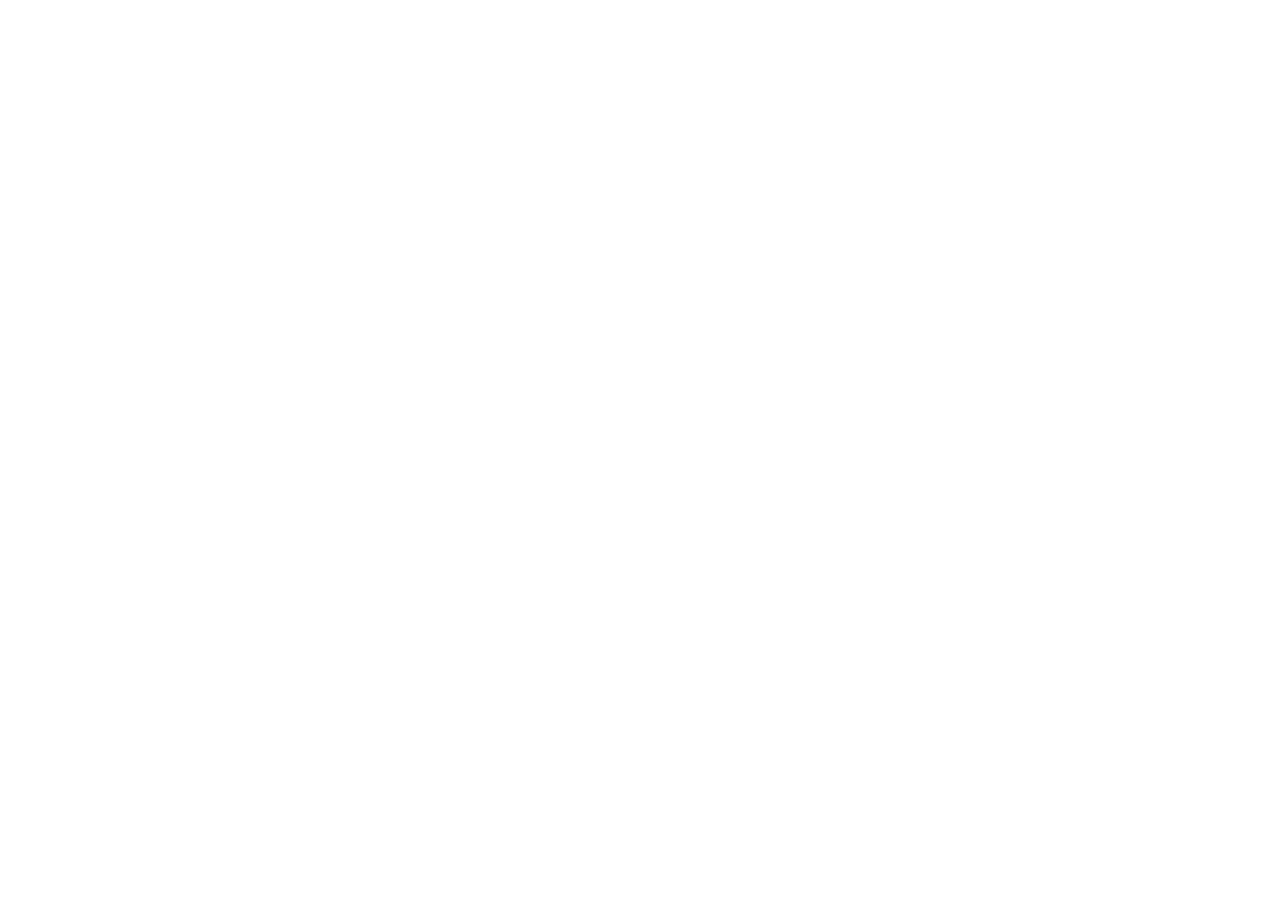
==== index.html @ 8862baa7 "created index.html" ====
<!DOCTYPE html>
<html lang="en">
<head>
    <meta charset="UTF-8">
    <meta http-equiv="X-UA-Compatible" content="IE=edge">
    <meta name="viewport" content="width=device-width, initial-scale=1.0">
    <title>Document</title>
</head>
<body>
    
</body>
</html>
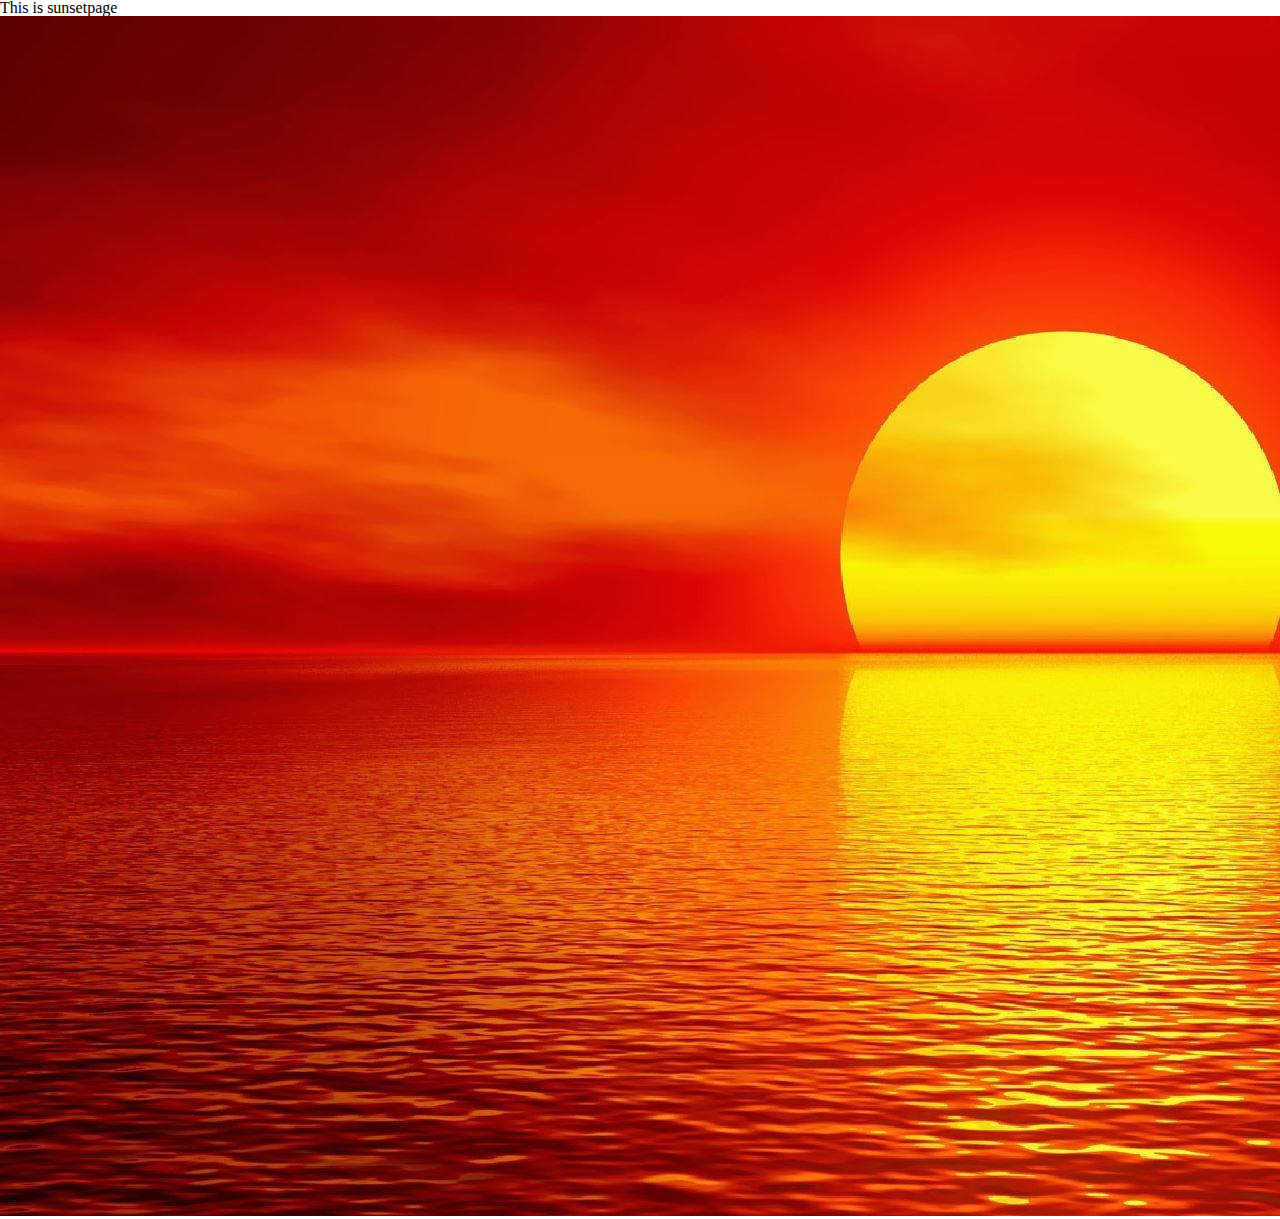
==== commit 654390b5: "changed index.html, changed tag header" ====
--- a/index.html
+++ b/index.html
@@ -4,9 +4,30 @@
     <meta charset="UTF-8">
     <meta http-equiv="X-UA-Compatible" content="IE=edge">
     <meta name="viewport" content="width=device-width, initial-scale=1.0">
-    <title>Document</title>
+    <title>Sunset</title>
+    <link rel="stylesheet" href="css/reset.css">
+    <link rel="stylesheet" href="css/style.css">
 </head>
 <body>
-    
+    <div class="wrapper">
+        <header class="header">
+            <h1 class="header__heading">
+                This is <span class="header__heading--spec">sunset</span>page
+            </h1>
+            <div class="header__img-wrap">
+                <img src="images/sunset.jpg" alt="sunset">
+            </div>
+        </header>
+        <main class="main">
+            <section class="section--flt">
+                <article class="article"></article>
+                <div class="nav-wrap"></div>
+            </section>
+            <section class="section">
+                <article class="article"></article>
+            </section>
+        </main>
+        <footer class="footer"></footer>
+    </div>
 </body>
 </html>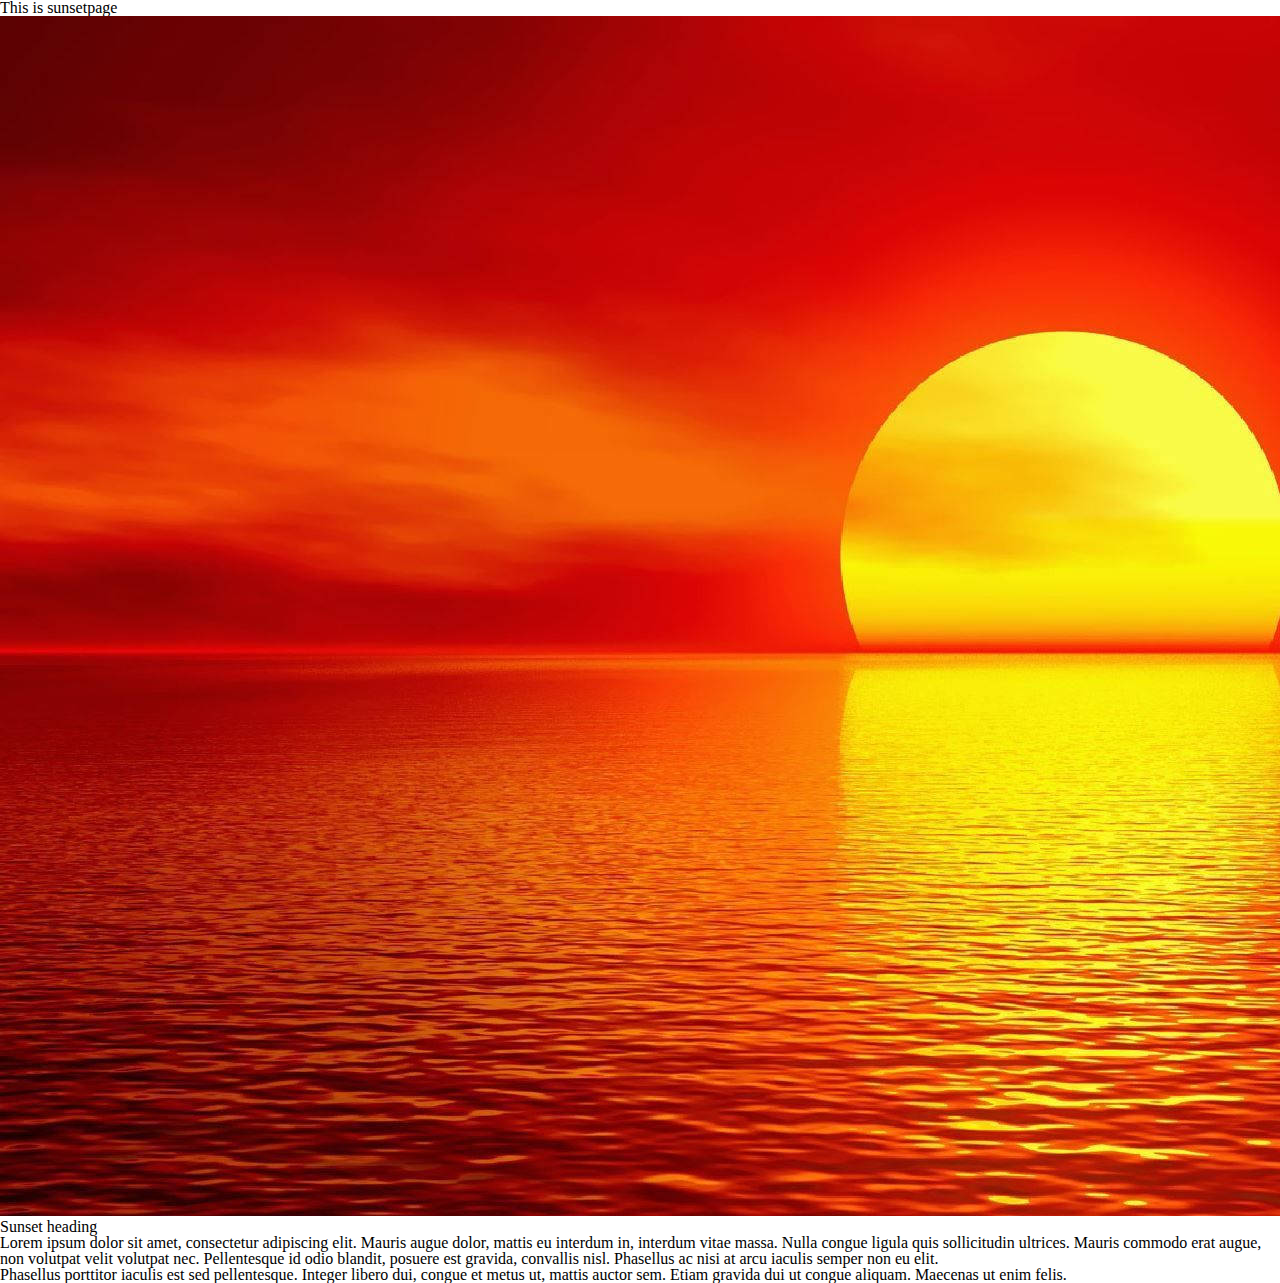
==== commit 89aa001a: "add h2 and paragraph" ====
--- a/index.html
+++ b/index.html
@@ -20,7 +20,15 @@
         </header>
         <main class="main">
             <section class="section--flt">
-                <article class="article"></article>
+                <article class="article">
+                    <h2 class="article__hading">
+                        Sunset heading
+                    </h2>
+                    <p class="article__item">
+                        Lorem ipsum dolor sit amet, consectetur adipiscing elit. Mauris augue dolor, mattis eu interdum in, interdum vitae massa. Nulla congue ligula quis sollicitudin ultrices. Mauris commodo erat augue, non volutpat velit volutpat nec. Pellentesque id odio blandit, posuere est gravida, convallis nisl. Phasellus ac nisi at arcu iaculis semper non eu elit. <br>
+                        Phasellus porttitor iaculis est sed pellentesque. Integer libero dui, congue et metus ut, mattis auctor sem. Etiam gravida dui ut congue aliquam. Maecenas ut enim felis.
+                    </p>
+                </article>
                 <div class="nav-wrap"></div>
             </section>
             <section class="section">
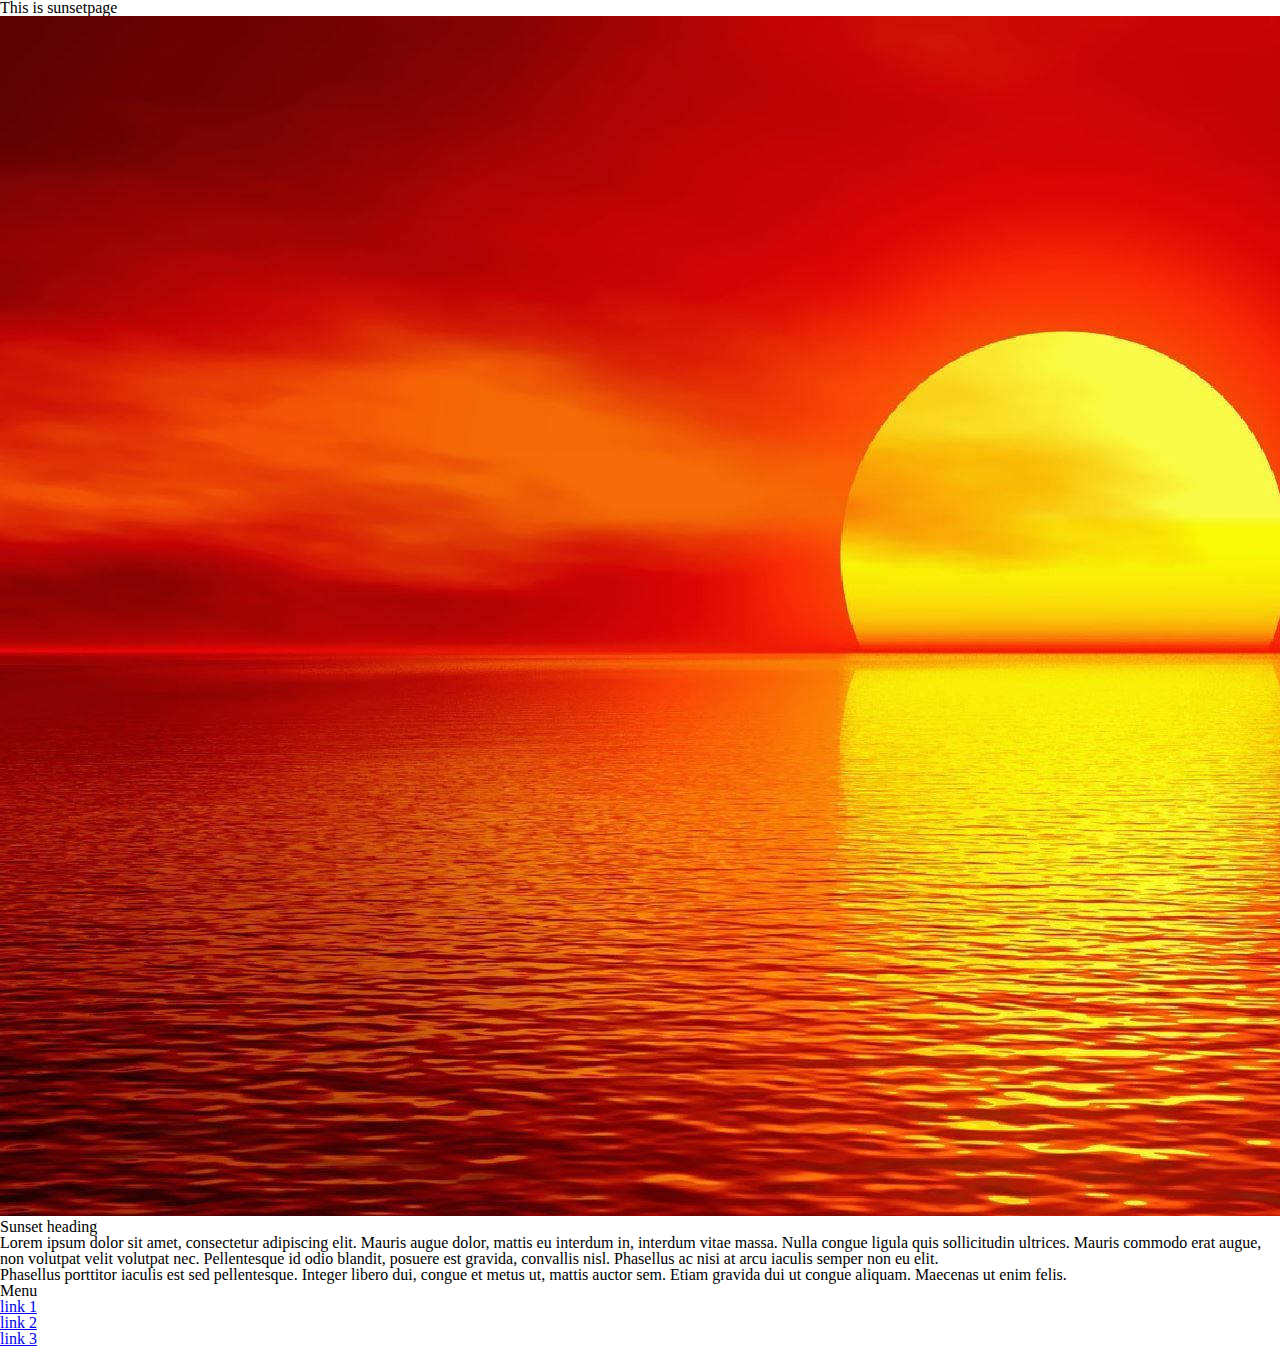
==== commit 32693a09: "add h3 and list" ====
--- a/index.html
+++ b/index.html
@@ -29,7 +29,22 @@
                         Phasellus porttitor iaculis est sed pellentesque. Integer libero dui, congue et metus ut, mattis auctor sem. Etiam gravida dui ut congue aliquam. Maecenas ut enim felis.
                     </p>
                 </article>
-                <div class="nav-wrap"></div>
+                <div class="nav-wrap">
+                    <h3 class="nav__heading">
+                        Menu
+                    </h3>
+                    <ul class="nav">
+                        <li class="nav__item">
+                            <a class="nav__link" href="#">link 1</a>
+                        </li>
+                        <li class="nav__item">
+                            <a class="nav__link" href="#">link 2</a>
+                        </li>
+                        <li class="nav__item">
+                            <a class="nav__link" href="#">link 3</a>
+                        </li>
+                    </ul>
+                </div>
             </section>
             <section class="section">
                 <article class="article"></article>
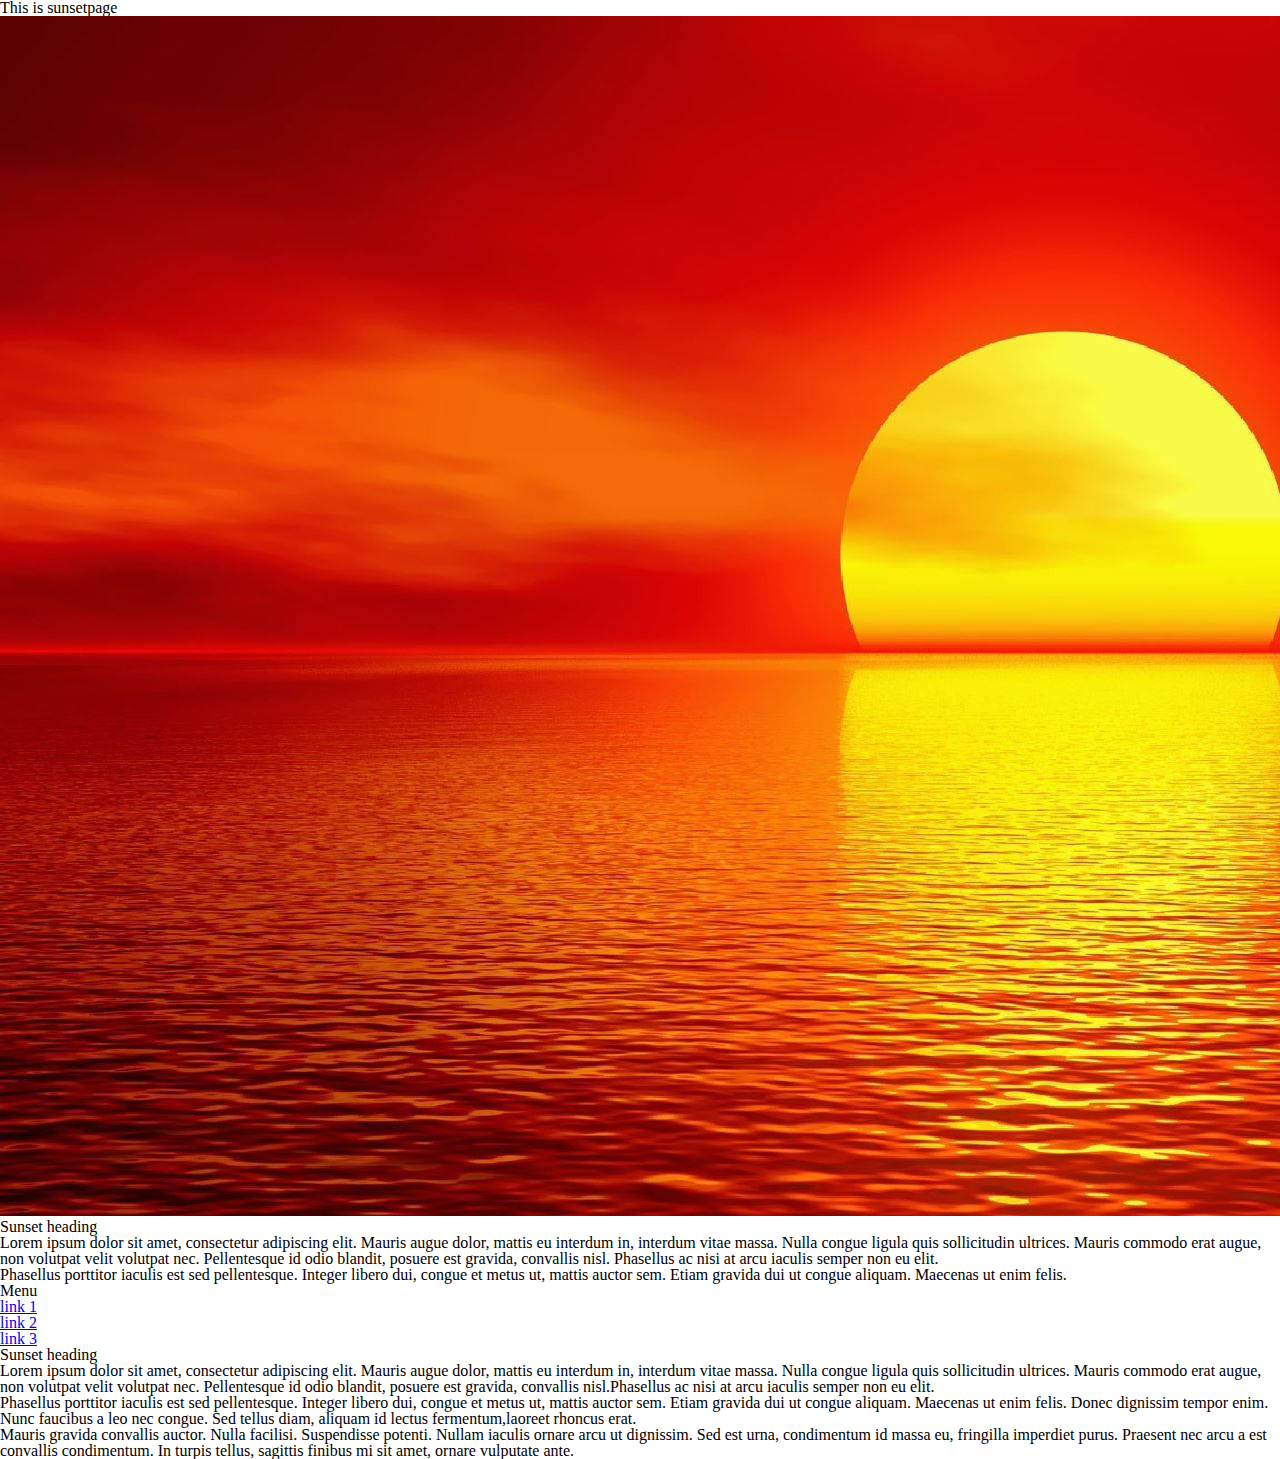
==== commit 54b406fd: "add h2 and paragraphs" ====
--- a/index.html
+++ b/index.html
@@ -21,7 +21,7 @@
         <main class="main">
             <section class="section--flt">
                 <article class="article">
-                    <h2 class="article__hading">
+                    <h2 class="article__heading">
                         Sunset heading
                     </h2>
                     <p class="article__item">
@@ -47,7 +47,18 @@
                 </div>
             </section>
             <section class="section">
-                <article class="article"></article>
+                <article class="article">
+                    <h2 class="article__heading">
+                        Sunset heading
+                    </h2>
+                    <p class="article__item">
+                        <span class="article__text--spec">Lorem ipsum dolor sit amet, consectetur adipiscing elit.</span> Mauris augue dolor, mattis eu interdum in, interdum vitae massa. Nulla congue ligula quis sollicitudin ultrices. Mauris commodo erat augue, non volutpat velit volutpat nec. Pellentesque id odio blandit, posuere est gravida, convallis nisl.<span class="article__text--mod">Phasellus ac nisi at arcu iaculis semper non eu elit.</span> <br>
+                        Phasellus porttitor iaculis est sed pellentesque. Integer libero dui, congue et metus ut, mattis auctor sem. Etiam gravida dui ut congue aliquam. Maecenas ut enim felis. Donec dignissim tempor enim. Nunc faucibus a leo nec congue. Sed tellus diam, aliquam id lectus fermentum,<span class="article__text--add">laoreet rhoncus erat.<span>
+                    </p>
+                    <p class="article__item">
+                        Mauris gravida convallis auctor. Nulla facilisi. Suspendisse potenti. Nullam iaculis ornare arcu ut dignissim. Sed est urna, condimentum id massa eu, fringilla imperdiet purus. Praesent nec arcu a est convallis condimentum. In turpis tellus, sagittis finibus mi sit amet, ornare vulputate ante.
+                    </p>
+                </article>
             </section>
         </main>
         <footer class="footer"></footer>
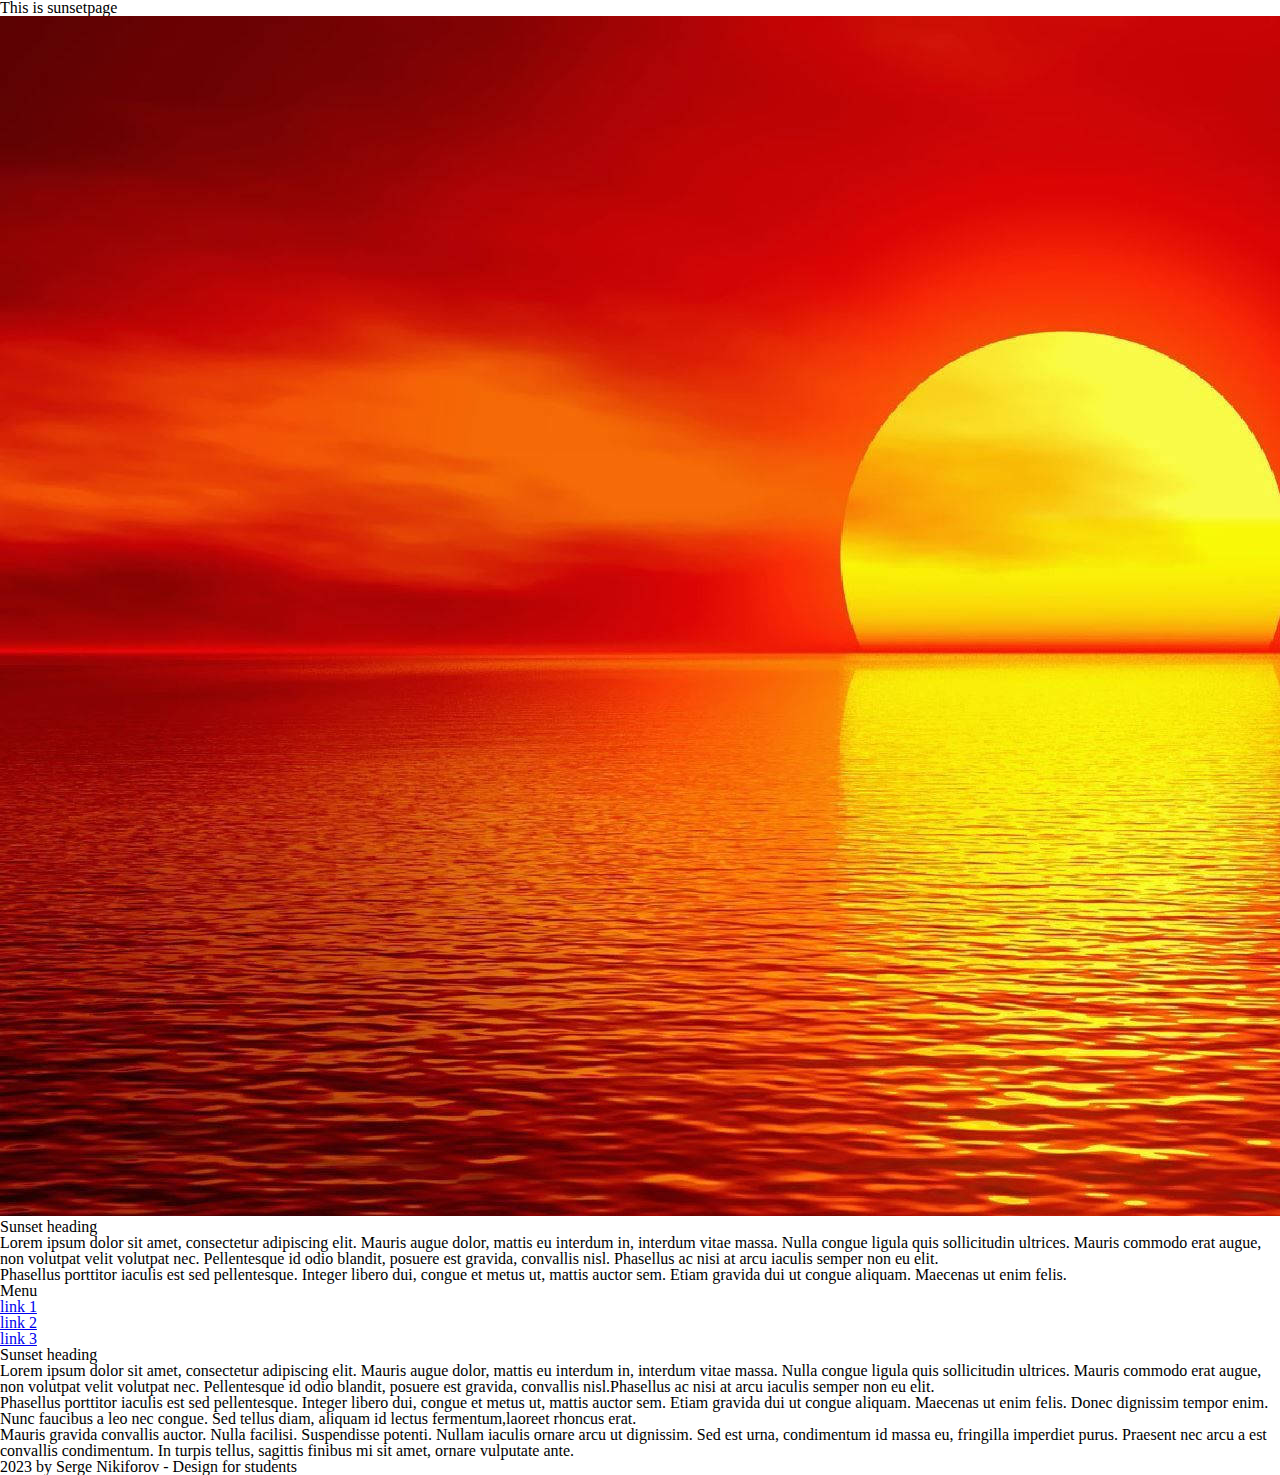
==== commit 7c474566: "changed footer add paragraph" ====
--- a/index.html
+++ b/index.html
@@ -61,7 +61,13 @@
                 </article>
             </section>
         </main>
-        <footer class="footer"></footer>
+        <footer class="footer">
+            <div class="footer__line">
+                <p class="footer__item">
+                    <span class="footer__item--spec">2023</span> by <span class="footer__item--spec">Serge Nikiforov</span> - Design for students
+                </p>
+            </div>
+        </footer>
     </div>
 </body>
 </html>